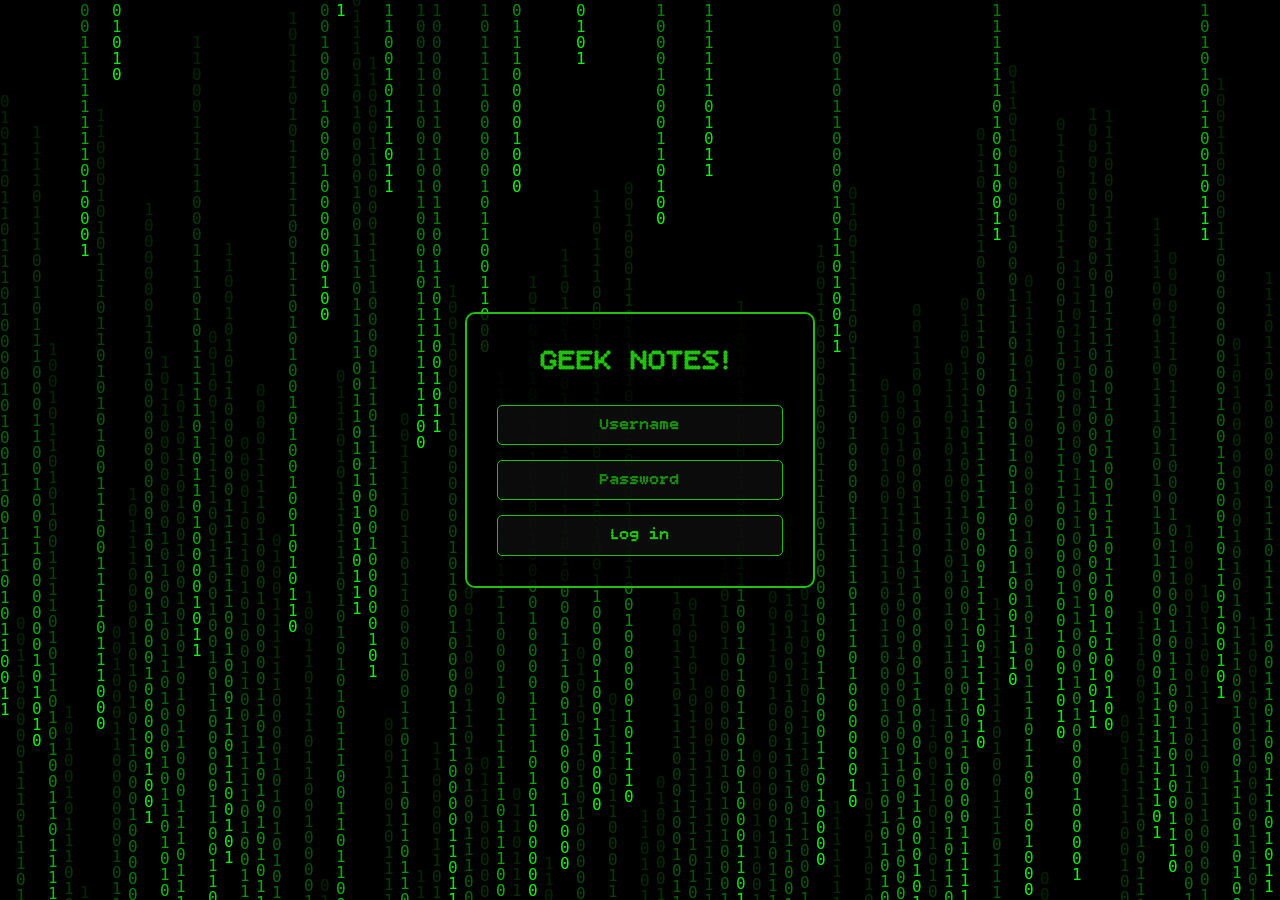
==== templates/login.html @ f148c19f "Hello World!" ====
<!DOCTYPE html>
<html lang="en">
<head>
    <meta charset="UTF-8">
    <meta name="viewport" content="width=device-width, initial-scale=1.0">
    <link rel="stylesheet" href="/assets/css/styles.css">
    
    <title>GEEK NOTES!</title>
</head>
<body class="login-page">
    <canvas id="matrix"></canvas>

    <main class="login-wrapper">
        <div class="login-card">
            <form id="loginForm" class="login-form" action="/login" method="post">
                <h1>GEEK NOTES!</h1>
                <input type="text" id="username" name="username" placeholder="Username">
                <input type="password" id="password" name="password" placeholder="Password">
                <button type="submit">Log in</button>
            </form>
        </div>
    </main>

    <div id="error-form" class="error-form" aria-live="polite" style="display:none;">
        <p id="errorText"></p>
    </div>

    <script src="/assets/js/matrix.js"></script>
    <script src="/assets/js/login.js"></script>
</body>
</html>
---- assets/css/styles.css ----
@import url('https://fonts.googleapis.com/css2?family=Bitcount+Single:wght@100..900&display=swap');

* {
    margin: 0;
    padding: 0;
    box-sizing: border-box;
    color: #20c20e;
    text-decoration: none;

    font-family: "Bitcount Single", system-ui;
    font-optical-sizing: auto;
    font-weight: 600;
    font-style: normal;
    font-variation-settings:
        "slnt" 0,
        "CRSV" 0.5,
        "ELSH" 0,
        "ELXP" 0;
}

body {
    background-color: #000;
    font-family: sans-serif;
    height: 100vh;
}

.login-wrapper {
    display: flex;
    flex-direction: column;
    justify-content: center;
    align-items: center;
    height: 100vh;
    gap: 15px;
}

.login-page .login-wrapper {
    position: fixed;
    top: 50%;
    left: 50%;
    transform: translate(-50%, -50%);
    display: flex;
    flex-direction: column;
    justify-content: center;
    align-items: center;
    height: auto;
    z-index: 10;
}

.login-card {
    width: 350px;
    padding: 30px;
    border: 2px solid #20c20e;
    border-radius: 10px;
    background-color: #000000c4;
    text-align: center;
}

.login-card .login-form {
    display: flex;
    flex-direction: column;
    align-items: center;
    gap: 10px;
    width: 100%;
    background: transparent;
    padding: 0;
    border: none;
}

.error-form {
    position: fixed;
    left: 0;
    top: 0;
    transform: translateY(-8px);
    width: auto;
    max-width: 420px;
    padding: 18px 22px;
    border-radius: 10px;
    background-color: #000000d7;
    border: 2px solid #20c20e;
    color: #e6ffe6;
    font-size: 15px;
    box-sizing: border-box;
    text-align: center;
    z-index: 1200;
    opacity: 0;
    pointer-events: none;
    transition: opacity 0.22s ease, transform 0.28s cubic-bezier(.2,.9,.3,1), box-shadow 0.28s ease;
}

.login-form h1 {
    margin-bottom: 15px;
    font-size: 30px;
}

.login-form input {
    width: 100%;
    padding: 10px;
    height: 40px;
    font-size: 16px;
    border: 1px solid #20c20e;
    border-radius: 5px;
    background-color: rgba(17, 17, 17, 0.7);
    color: #20c20e;
    text-align: center;
    outline: none;
    caret-color: transparent;
    margin-bottom: 5px;
}

.login-form input::placeholder {
    color: #20c20e;
    opacity: 0.7;
}

.login-form input:focus::placeholder {
    color: transparent;
}

.login-form input:focus {
    caret-color: #20c20e;
    caret-shape: block;
}

.login-form button {
    width: 100%;
    padding: 10px;
    font-size: 16px;
    border: 1px solid #20c20e;
    border-radius: 5px;
    background-color: rgba(17, 17, 17, 0.7);
    color: #20c20e;
    cursor: pointer;
    transition: background-color 0.2s, color 0.2s;
}

.login-form button:hover {
    background-color: #20c20e;
    color: #000;
}

canvas {
    position: fixed;
    top: 0;
    left: 0;
    z-index: 1;
}

/* error box — фиксированная ширина, точно как форма (350px) */
.error-form {
    position: fixed;
    width: 350px;                 /* ровно как .login-card */
    left: 50%;                    /* центрируем по горизонтали относительно окна */
    transform: translateX(-50%) translateY(-20px);
    top: 0;                       /* верх будет задаваться JS (только top) */
    max-width: 420px;
    padding: 18px 22px;
    border-radius: 10px;
    background-color: #000000d7;
    border: 2px solid #20c20e;
    color: #e6ffe6;
    font-size: 15px;
    box-sizing: border-box;
    text-align: center;
    z-index: 1200;

    opacity: 0;
    pointer-events: none;
    transition: opacity 0.3s ease, transform 0.3s ease, box-shadow 0.3s ease;
}

.error-form.active {
    opacity: 1;
    transform: translateX(-50%) translateY(0) scale(1.01);
    pointer-events: auto;
    box-shadow: 0 14px 36px rgba(0,0,0,0.6), inset 0 1px 0 rgba(255,255,255,0.02);
}

#errorText {
    font-weight: bold;
    font-size: 15px;
}


.error-form p {
    margin: 0;
    font-size: 16px;
}
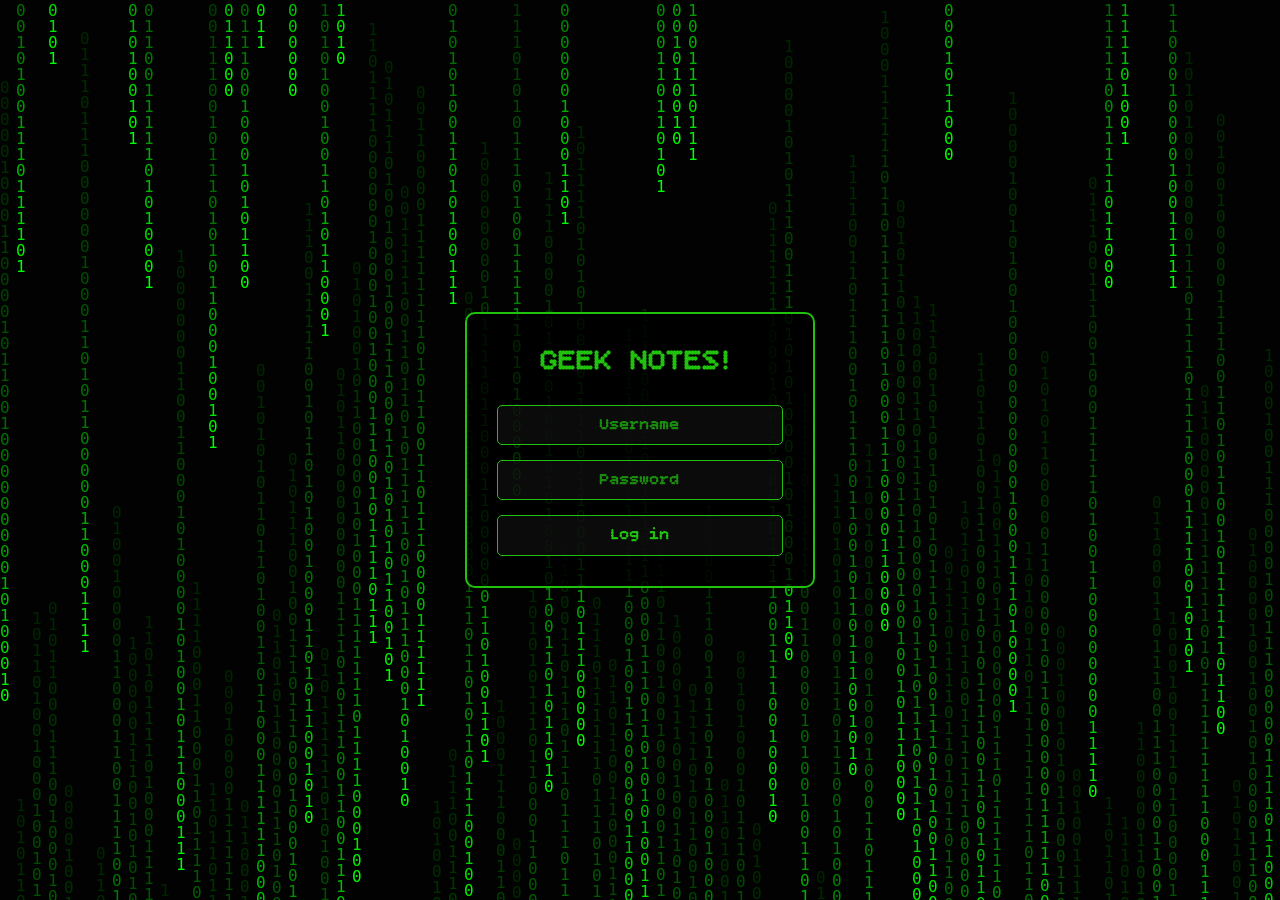
==== commit b4e14b7a: "feat: implemented basic chat and added favicon" ====
--- a/templates/login.html
+++ b/templates/login.html
@@ -4,7 +4,7 @@
     <meta charset="UTF-8">
     <meta name="viewport" content="width=device-width, initial-scale=1.0">
     <link rel="stylesheet" href="/assets/css/styles.css">
-    
+    <link rel="icon" href="/assets/favicon.png" type="image/png">
     <title>GEEK NOTES!</title>
 </head>
 <body class="login-page">
@@ -12,10 +12,15 @@
 
     <main class="login-wrapper">
         <div class="login-card">
-            <form id="loginForm" class="login-form" action="/login" method="post">
+            <!-- ВАЖНО: без action и без method -->
+            <form id="loginForm" class="login-form">
                 <h1>GEEK NOTES!</h1>
-                <input type="text" id="username" name="username" placeholder="Username">
+
+                <!-- ВАЖНО: name="login", чтобы совпадало с backend -->
+                <input type="text" id="username" name="login" placeholder="Username">
+
                 <input type="password" id="password" name="password" placeholder="Password">
+
                 <button type="submit">Log in</button>
             </form>
         </div>
@@ -28,4 +33,4 @@
     <script src="/assets/js/matrix.js"></script>
     <script src="/assets/js/login.js"></script>
 </body>
-</html>
+</html>
--- a/assets/css/styles.css
+++ b/assets/css/styles.css
@@ -185,3 +185,77 @@
     margin: 0;
     font-size: 16px;
 }
+
+* {
+    box-sizing: border-box;
+}
+
+body {
+    margin: 0;
+    height: 100vh;
+    background: #111;
+    font-family: Arial, sans-serif;
+}
+
+.chat-container {
+    position: relative;
+    z-index: 1;
+    height: 100vh;
+    display: flex;
+    align-items: center;
+    justify-content: center;
+}
+
+.chat-box {
+    width: 800px;
+    height: 500px;
+    background: rgba(0, 0, 0, 0.85);
+    border: 2px solid #20c20e;
+    display: flex;
+    flex-direction: column;
+    padding: 10px;
+    box-shadow: 0 0 25px rgba(32, 194, 14, 0.6);
+    backdrop-filter: blur(2px);
+}
+
+.chat {
+    width: 100%;
+    padding: 10px;
+    background: rgba(0, 0, 0, 0.9);
+    border: 1px solid #20c20e;
+    color: #20c20e;
+    font-size: 14px;
+    outline: none;
+    box-shadow: inset 0 0 10px rgba(32, 194, 14, 0.4);
+}
+
+.chat::placeholder {
+    color: #1a7a12;
+}
+
+.messages {
+    flex: 1;
+    overflow-y: auto;
+    padding-right: 5px;
+    margin-bottom: 10px;
+    display: flex;
+    flex-direction: column-reverse;
+    gap: 6px;
+    color: #20c20e;
+    font-family: monospace;
+    font-size: 14px;
+    overflow: auto;
+    scrollbar-width: none;
+    -ms-overflow-style: none;
+}
+
+.msg {
+    padding: 6px 10px;
+    background: rgba(32, 194, 14, 0.1);
+    border-left: 2px solid #20c20e;
+
+    width: 100%;
+    text-align: left;
+    word-wrap: break-word;
+    box-sizing: border-box;
+}
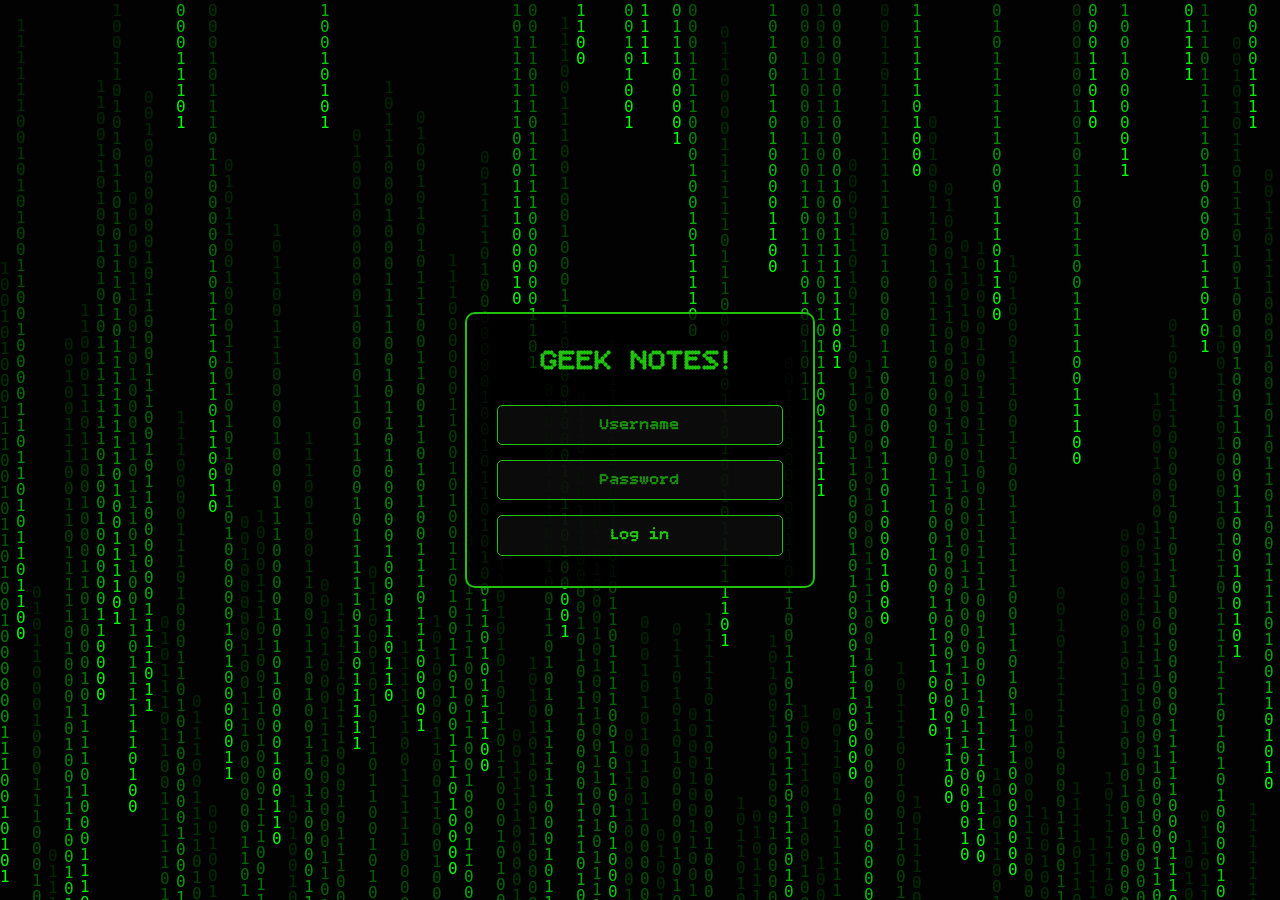
==== commit 228cceea: "feat: add initial WebSocket-based messaging (in-memory storage, no DB yet)" ====
--- a/templates/login.html
+++ b/templates/login.html
@@ -1,10 +1,10 @@
 <!DOCTYPE html>
 <html lang="en">
 <head>
-    <meta charset="UTF-8">
-    <meta name="viewport" content="width=device-width, initial-scale=1.0">
-    <link rel="stylesheet" href="/assets/css/styles.css">
-    <link rel="icon" href="/assets/favicon.png" type="image/png">
+    <meta charset="UTF-8" />
+    <meta name="viewport" content="width=device-width, initial-scale=1.0"/>
+    <link rel="stylesheet" href="/assets/css/styles.css"/>
+    <link rel="icon" href="/assets/favicon.png" type="image/png"/>
     <title>GEEK NOTES!</title>
 </head>
 <body class="login-page">
@@ -12,14 +12,11 @@
 
     <main class="login-wrapper">
         <div class="login-card">
-            <!-- ВАЖНО: без action и без method -->
-            <form id="loginForm" class="login-form">
+            <form id="loginForm" class="login-form" action="/chat" method="post">
                 <h1>GEEK NOTES!</h1>
 
-                <!-- ВАЖНО: name="login", чтобы совпадало с backend -->
-                <input type="text" id="username" name="login" placeholder="Username">
-
-                <input type="password" id="password" name="password" placeholder="Password">
+                <input type="text" id="username" name="login" placeholder="Username" autocomplete="username" />
+                <input type="password" id="password" name="password" placeholder="Password" autocomplete="current-password" />
 
                 <button type="submit">Log in</button>
             </form>
--- a/assets/css/styles.css
+++ b/assets/css/styles.css
@@ -1,119 +1,100 @@
 @import url('https://fonts.googleapis.com/css2?family=Bitcount+Single:wght@100..900&display=swap');
 
+:root{
+  --accent: #20c20e;
+  --bg: #000;
+  --panel-bg: rgba(0,0,0,0.85);
+  --muted: #1a7a12;
+}
+
+/* Reset / base */
 * {
-    margin: 0;
-    padding: 0;
-    box-sizing: border-box;
-    color: #20c20e;
-    text-decoration: none;
-
-    font-family: "Bitcount Single", system-ui;
-    font-optical-sizing: auto;
-    font-weight: 600;
-    font-style: normal;
-    font-variation-settings:
-        "slnt" 0,
-        "CRSV" 0.5,
-        "ELSH" 0,
-        "ELXP" 0;
+  margin: 0;
+  padding: 0;
+  box-sizing: border-box;
+  color: var(--accent);
+  text-decoration: none;
+  font-family: "Bitcount Single", system-ui, -apple-system, "Segoe UI", Roboto, "Helvetica Neue", Arial;
+  font-optical-sizing: auto;
+  font-weight: 600;
+  font-style: normal;
+  font-variation-settings: "slnt" 0, "CRSV" 0.5, "ELSH" 0, "ELXP" 0;
 }
 
 body {
-    background-color: #000;
-    font-family: sans-serif;
-    height: 100vh;
-}
-
+  background-color: #111;
+  height: 100vh;
+  overflow: hidden;
+  -webkit-font-smoothing: antialiased;
+  -moz-osx-font-smoothing: grayscale;
+}
+
+/* Login styles */
 .login-wrapper {
-    display: flex;
-    flex-direction: column;
-    justify-content: center;
-    align-items: center;
-    height: 100vh;
-    gap: 15px;
+  display: flex;
+  flex-direction: column;
+  justify-content: center;
+  align-items: center;
+  height: 100vh;
+  gap: 15px;
 }
 
 .login-page .login-wrapper {
-    position: fixed;
-    top: 50%;
-    left: 50%;
-    transform: translate(-50%, -50%);
-    display: flex;
-    flex-direction: column;
-    justify-content: center;
-    align-items: center;
-    height: auto;
-    z-index: 10;
+  position: fixed;
+  top: 50%;
+  left: 50%;
+  transform: translate(-50%, -50%);
+  height: auto;
+  z-index: 10;
 }
 
 .login-card {
-    width: 350px;
-    padding: 30px;
-    border: 2px solid #20c20e;
-    border-radius: 10px;
-    background-color: #000000c4;
-    text-align: center;
+  width: 350px;
+  padding: 30px;
+  border: 2px solid var(--accent);
+  border-radius: 10px;
+  background-color: #000000c4;
+  text-align: center;
 }
 
 .login-card .login-form {
-    display: flex;
-    flex-direction: column;
-    align-items: center;
-    gap: 10px;
-    width: 100%;
-    background: transparent;
-    padding: 0;
-    border: none;
-}
-
-.error-form {
-    position: fixed;
-    left: 0;
-    top: 0;
-    transform: translateY(-8px);
-    width: auto;
-    max-width: 420px;
-    padding: 18px 22px;
-    border-radius: 10px;
-    background-color: #000000d7;
-    border: 2px solid #20c20e;
-    color: #e6ffe6;
-    font-size: 15px;
-    box-sizing: border-box;
-    text-align: center;
-    z-index: 1200;
-    opacity: 0;
-    pointer-events: none;
-    transition: opacity 0.22s ease, transform 0.28s cubic-bezier(.2,.9,.3,1), box-shadow 0.28s ease;
+  display: flex;
+  flex-direction: column;
+  align-items: center;
+  gap: 10px;
+  width: 100%;
+  background: transparent;
+  padding: 0;
+  border: none;
 }
 
 .login-form h1 {
-    margin-bottom: 15px;
-    font-size: 30px;
+  margin-bottom: 15px;
+  font-size: 30px;
 }
 
 .login-form input {
-    width: 100%;
-    padding: 10px;
-    height: 40px;
-    font-size: 16px;
-    border: 1px solid #20c20e;
-    border-radius: 5px;
-    background-color: rgba(17, 17, 17, 0.7);
-    color: #20c20e;
-    text-align: center;
-    outline: none;
-    caret-color: transparent;
-    margin-bottom: 5px;
+  width: 100%;
+  padding: 10px;
+  height: 40px;
+  font-size: 16px;
+  border: 1px solid var(--accent);
+  border-radius: 5px;
+  background-color: rgba(17, 17, 17, 0.7);
+  color: var(--accent);
+  text-align: center;
+  outline: none;
+  caret-color: var(--accent);
+  margin-bottom: 5px;
 }
 
 .login-form input::placeholder {
-    color: #20c20e;
-    opacity: 0.7;
+  color: var(--accent);
+  opacity: 0.7;
 }
 
 .login-form input:focus::placeholder {
-    color: transparent;
+  color: transparent;
 }
 
 .login-form input:focus {
@@ -122,140 +103,208 @@
 }
 
 .login-form button {
-    width: 100%;
-    padding: 10px;
-    font-size: 16px;
-    border: 1px solid #20c20e;
-    border-radius: 5px;
-    background-color: rgba(17, 17, 17, 0.7);
-    color: #20c20e;
-    cursor: pointer;
-    transition: background-color 0.2s, color 0.2s;
+  width: 100%;
+  padding: 10px;
+  font-size: 16px;
+  border: 1px solid var(--accent);
+  border-radius: 5px;
+  background-color: rgba(17, 17, 17, 0.7);
+  color: var(--accent);
+  cursor: pointer;
+  transition: background-color 0.2s, color 0.2s;
 }
 
 .login-form button:hover {
-    background-color: #20c20e;
-    color: #000;
-}
-
+  background-color: var(--accent);
+  color: #000;
+}
+
+/* Canvas */
 canvas {
-    position: fixed;
-    top: 0;
-    left: 0;
-    z-index: 1;
-}
-
-/* error box — фиксированная ширина, точно как форма (350px) */
+  position: fixed;
+  top: 0;
+  left: 0;
+  z-index: 1;
+}
+
+/* Error box */
 .error-form {
-    position: fixed;
-    width: 350px;                 /* ровно как .login-card */
-    left: 50%;                    /* центрируем по горизонтали относительно окна */
-    transform: translateX(-50%) translateY(-20px);
-    top: 0;                       /* верх будет задаваться JS (только top) */
-    max-width: 420px;
-    padding: 18px 22px;
-    border-radius: 10px;
-    background-color: #000000d7;
-    border: 2px solid #20c20e;
-    color: #e6ffe6;
-    font-size: 15px;
-    box-sizing: border-box;
-    text-align: center;
-    z-index: 1200;
-
-    opacity: 0;
-    pointer-events: none;
-    transition: opacity 0.3s ease, transform 0.3s ease, box-shadow 0.3s ease;
+  position: fixed;
+  width: 350px;
+  left: 50%;
+  transform: translateX(-50%) translateY(-20px);
+  top: 0;
+  max-width: 420px;
+  padding: 18px 22px;
+  border-radius: 10px;
+  background-color: #000000d7;
+  border: 2px solid var(--accent);
+  color: #e6ffe6;
+  font-size: 15px;
+  box-sizing: border-box;
+  text-align: center;
+  z-index: 1200;
+  opacity: 0;
+  pointer-events: none;
+  transition: opacity 0.3s ease, transform 0.3s ease, box-shadow 0.3s ease;
 }
 
 .error-form.active {
-    opacity: 1;
-    transform: translateX(-50%) translateY(0) scale(1.01);
-    pointer-events: auto;
-    box-shadow: 0 14px 36px rgba(0,0,0,0.6), inset 0 1px 0 rgba(255,255,255,0.02);
+  opacity: 1;
+  transform: translateX(-50%) translateY(0) scale(1.01);
+  pointer-events: auto;
+  box-shadow: 0 14px 36px rgba(0,0,0,0.6), inset 0 1px 0 rgba(255,255,255,0.02);
 }
 
 #errorText {
-    font-weight: bold;
-    font-size: 15px;
-}
-
+  font-weight: bold;
+  font-size: 15px;
+}
 
 .error-form p {
-    margin: 0;
-    font-size: 16px;
-}
-
-* {
-    box-sizing: border-box;
-}
-
-body {
-    margin: 0;
-    height: 100vh;
-    background: #111;
-    font-family: Arial, sans-serif;
-}
-
+  margin: 0;
+  font-size: 16px;
+}
+
+/* Chat layout */
 .chat-container {
-    position: relative;
-    z-index: 1;
-    height: 100vh;
-    display: flex;
-    align-items: center;
-    justify-content: center;
+  position: relative;
+  z-index: 1;
+  height: 100vh;
+  display: flex;
+  align-items: center;
+  justify-content: center;
+  padding: 20px;
 }
 
 .chat-box {
-    width: 800px;
-    height: 500px;
-    background: rgba(0, 0, 0, 0.85);
-    border: 2px solid #20c20e;
-    display: flex;
-    flex-direction: column;
-    padding: 10px;
-    box-shadow: 0 0 25px rgba(32, 194, 14, 0.6);
-    backdrop-filter: blur(2px);
-}
-
+  width: 800px;
+  height: 500px;
+  background: var(--panel-bg);
+  border: 2px solid var(--accent);
+  display: flex;
+  flex-direction: column;
+  padding: 12px;
+  box-shadow: 0 0 25px rgba(32, 194, 14, 0.6);
+  backdrop-filter: blur(2px);
+  overflow: hidden;
+}
+
+/* Input */
 .chat {
-    width: 100%;
-    padding: 10px;
-    background: rgba(0, 0, 0, 0.9);
-    border: 1px solid #20c20e;
-    color: #20c20e;
-    font-size: 14px;
-    outline: none;
-    box-shadow: inset 0 0 10px rgba(32, 194, 14, 0.4);
+  flex: 1;
+  padding: 0 10px;
+  background: rgba(0, 0, 0, 0.9);
+  border: 1px solid var(--accent);
+  color: var(--accent);
+  font-size: 14px;
+  outline: none;
+  box-shadow: inset 0 0 10px rgba(32, 194, 14, 0.4);
+  height: 40px;
+  border-radius: 5px;
+  box-sizing: border-box;
+}
+
+.chat:focus {
+  caret-shape: block;
+  caret-color: #20c20e;
+}
+
+.chat:focus::placeholder {
+  color: transparent;
 }
 
 .chat::placeholder {
-    color: #1a7a12;
-}
-
+  color: var(--muted);
+}
+
+/* Messages */
 .messages {
-    flex: 1;
-    overflow-y: auto;
-    padding-right: 5px;
-    margin-bottom: 10px;
-    display: flex;
-    flex-direction: column-reverse;
-    gap: 6px;
-    color: #20c20e;
-    font-family: monospace;
-    font-size: 14px;
-    overflow: auto;
-    scrollbar-width: none;
-    -ms-overflow-style: none;
-}
-
+  flex: 1;
+  display: flex;
+  flex-direction: column;
+  justify-content: flex-end;
+  gap: 6px;
+  padding-right: 5px;
+  margin-bottom: 10px;
+  overflow-y: auto;
+  color: var(--accent);
+  font-family: monospace;
+  font-size: 14px;
+  scrollbar-width: none;
+  -ms-overflow-style: none;
+}
+
+.messages::-webkit-scrollbar {
+  width: 8px;
+}
+
+.messages::-webkit-scrollbar-thumb {
+  background: rgba(32,194,14,0.12);
+  border-radius: 4px;
+}
+
+/* Message bubble */
 .msg {
-    padding: 6px 10px;
-    background: rgba(32, 194, 14, 0.1);
-    border-left: 2px solid #20c20e;
-
-    width: 100%;
-    text-align: left;
-    word-wrap: break-word;
-    box-sizing: border-box;
-}+  padding: 6px 10px;
+  background: rgba(32, 194, 14, 0.06);
+  border-left: 2px solid var(--accent);
+  width: 100%;
+  text-align: left;
+  word-wrap: break-word;
+  box-sizing: border-box;
+}
+
+.msg.msg-own {
+  background: rgba(32, 194, 14, 0.12);
+  border-left: none;
+  border-right: 2px solid var(--accent);
+  text-align: right;
+}
+
+.system-msg {
+  color: #cfead0;
+  font-style: italic;
+  text-align: center;
+  background: transparent;
+  border-left: none;
+  border-right: none;
+}
+
+/* Input row and send button */
+.input-row {
+  display: flex;
+  gap: 8px;
+  align-items: stretch;
+}
+
+.send-btn {
+  flex: 0 0 auto;
+  height: 40px;
+  padding: 0 12px;
+  display: flex;
+  align-items: center;
+  justify-content: center;
+  background: rgba(0, 0, 0, 0.9);
+  border: 1px solid var(--accent);
+  border-radius: 5px;
+  box-shadow: inset 0 0 10px rgba(32, 194, 14, 0.4);
+  cursor: pointer;
+  box-sizing: border-box;
+}
+
+.send-btn:hover {
+  background: var(--accent);
+  color: #000;
+  fill: white;
+}
+
+.send-icon {
+  width: 20px;
+  height: 20px;
+  fill: var(--accent);
+}
+
+.send-btn:hover .send-icon {
+  fill: #fff;
+}
